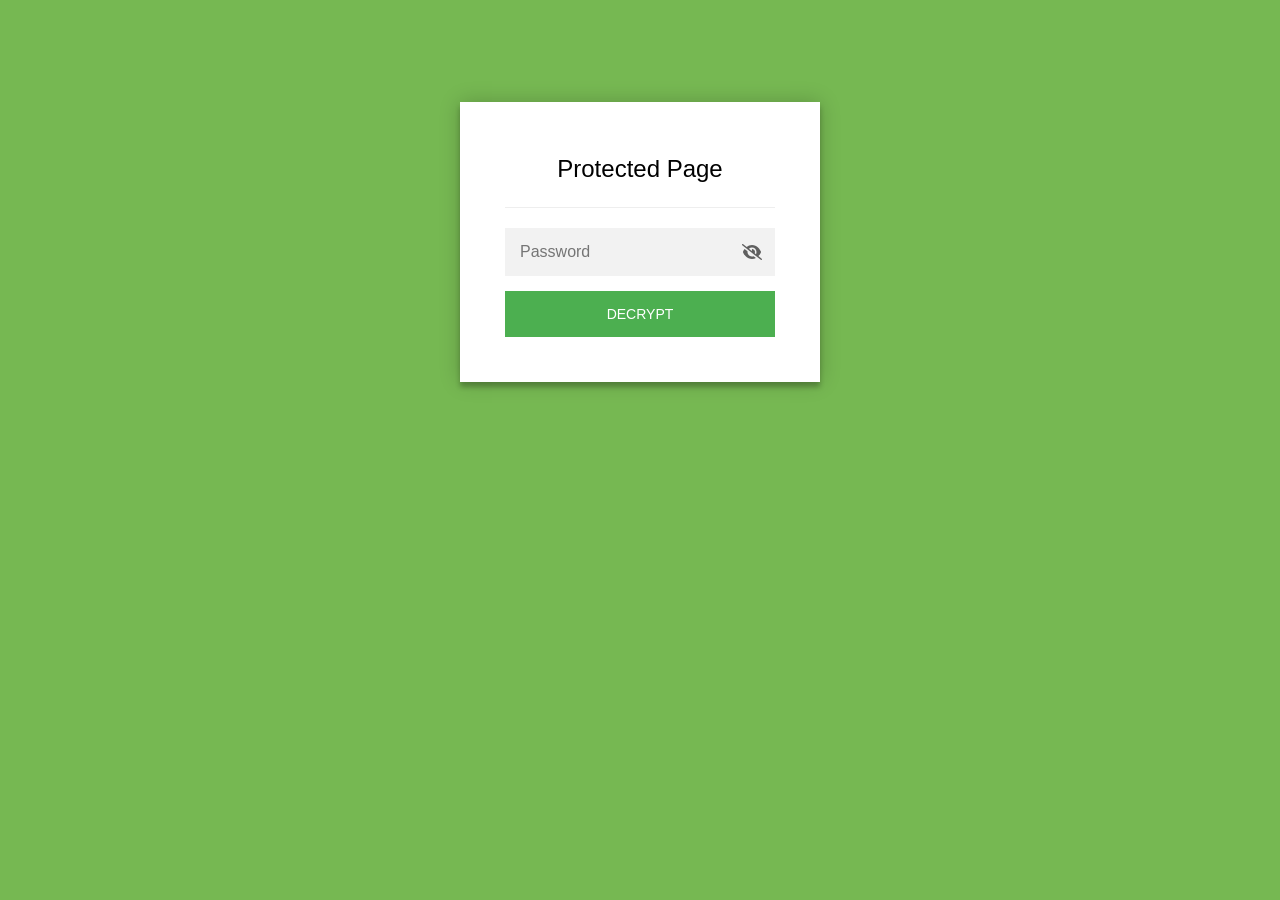
==== about.html @ e221e0d0 "initial upload" ====
<!DOCTYPE html>
<html class="staticrypt-html">
    <head>
        <meta charset="utf-8" />
        <title>Protected Page</title>
        <meta name="viewport" content="width=device-width, initial-scale=1" />

        <!-- do not cache this page -->
        <meta http-equiv="cache-control" content="max-age=0" />
        <meta http-equiv="cache-control" content="no-cache" />
        <meta http-equiv="expires" content="0" />
        <meta http-equiv="expires" content="Tue, 01 Jan 1980 1:00:00 GMT" />
        <meta http-equiv="pragma" content="no-cache" />

        <style>
            .staticrypt-hr {
                margin-top: 20px;
                margin-bottom: 20px;
                border: 0;
                border-top: 1px solid #eee;
            }

            .staticrypt-page {
                width: 360px;
                padding: 8% 0 0;
                margin: auto;
                box-sizing: border-box;
            }

            .staticrypt-form {
                position: relative;
                z-index: 1;
                background: #ffffff;
                max-width: 360px;
                margin: 0 auto 100px;
                padding: 45px;
                text-align: center;
                box-shadow: 0 0 20px 0 rgba(0, 0, 0, 0.2), 0 5px 5px 0 rgba(0, 0, 0, 0.24);
            }

            .staticrypt-form input[type="password"],
            input[type="text"] {
                background: inherit;
                border: 0;
                box-sizing: border-box; /* This ensures padding is included in the total width */
                font-size: 14px;
                outline: 0;
                padding: 15px 30px 15px 15px; /* Adjust the padding to ensure there is space for the icon */
                width: 100%;
            }

            .staticrypt-password-container {
                position: relative;
                outline: 0;
                background: #f2f2f2;
                width: 100%;
                border: 0;
                margin: 0 0 15px;
                box-sizing: border-box;
            }

            .staticrypt-toggle-password-visibility {
                cursor: pointer;
                height: 20px;
                opacity: 60%;
                padding: 13px;
                position: absolute;
                right: 0;
                top: 50%;
                transform: translateY(-50%);
                width: 20px;
            }

            .staticrypt-form .staticrypt-decrypt-button {
                text-transform: uppercase;
                outline: 0;
                background: #4CAF50;
                width: 100%;
                border: 0;
                padding: 15px;
                color: #ffffff;
                font-size: 14px;
                cursor: pointer;
            }

            .staticrypt-form .staticrypt-decrypt-button:hover,
            .staticrypt-form .staticrypt-decrypt-button:active,
            .staticrypt-form .staticrypt-decrypt-button:focus {
                background: #4CAF50;
                filter: brightness(92%);
            }

            .staticrypt-html {
                height: 100%;
            }

            .staticrypt-body {
                height: 100%;
                margin: 0;
            }

            .staticrypt-content {
                height: 100%;
                margin-bottom: 1em;
                background: #76B852;
                font-family: "Arial", sans-serif;
                -webkit-font-smoothing: antialiased;
                -moz-osx-font-smoothing: grayscale;
            }

            .staticrypt-instructions {
                margin-top: -1em;
                margin-bottom: 1em;
            }

            .staticrypt-title {
                font-size: 1.5em;
            }

            label.staticrypt-remember {
                display: flex;
                align-items: center;
                margin-bottom: 1em;
            }

            .staticrypt-remember input[type="checkbox"] {
                transform: scale(1.5);
                margin-right: 1em;
            }

            .hidden {
                display: none !important;
            }

            .staticrypt-spinner-container {
                height: 100%;
                display: flex;
                align-items: center;
                justify-content: center;
            }

            .staticrypt-spinner {
                display: inline-block;
                width: 2rem;
                height: 2rem;
                vertical-align: text-bottom;
                border: 0.25em solid gray;
                border-right-color: transparent;
                border-radius: 50%;
                -webkit-animation: spinner-border 0.75s linear infinite;
                animation: spinner-border 0.75s linear infinite;
                animation-duration: 0.75s;
                animation-timing-function: linear;
                animation-delay: 0s;
                animation-iteration-count: infinite;
                animation-direction: normal;
                animation-fill-mode: none;
                animation-play-state: running;
                animation-name: spinner-border;
            }

            @keyframes spinner-border {
                100% {
                    transform: rotate(360deg);
                }
            }

            @media screen and (-webkit-min-device-pixel-ratio: 0) {
                .staticrypt-form input[type="password"],
                input[type="text"] {
                    font-size: 16px;
                }
            }
        </style>
    </head>

    <body class="staticrypt-body">
        <div id="staticrypt_loading" class="staticrypt-spinner-container">
            <div class="staticrypt-spinner"></div>
        </div>

        <div id="staticrypt_content" class="staticrypt-content hidden">
            <div class="staticrypt-page">
                <div class="staticrypt-form">
                    <div class="staticrypt-instructions">
                        <p class="staticrypt-title">Protected Page</p>
                        <p></p>
                    </div>

                    <hr class="staticrypt-hr" />

                    <form id="staticrypt-form" action="#" method="post">
                        <div class="staticrypt-password-container">
                            <input
                                id="staticrypt-password"
                                type="password"
                                name="password"
                                placeholder="Password"
                                autofocus
                            />

                            <img
                                class="staticrypt-toggle-password-visibility"
                                alt="Show password"
                                title="Show password"
                                src="[data-uri]"
                            />
                        </div>

                        <label id="staticrypt-remember-label" class="staticrypt-remember hidden">
                            <input id="staticrypt-remember" type="checkbox" name="remember" />
                            Remember me
                        </label>

                        <input type="submit" class="staticrypt-decrypt-button" value="DECRYPT" />
                    </form>
                </div>
            </div>
        </div>

        <script>
            // these variables will be filled when generating the file - the template format is 'variable_name'
            const staticryptInitiator = ((function(){
  const exports = {};
  const cryptoEngine = ((function(){
  const exports = {};
  const { subtle } = crypto;

const IV_BITS = 16 * 8;
const HEX_BITS = 4;
const ENCRYPTION_ALGO = "AES-CBC";

/**
 * Translates between utf8 encoded hexadecimal strings
 * and Uint8Array bytes.
 */
const HexEncoder = {
    /**
     * hex string -> bytes
     * @param {string} hexString
     * @returns {Uint8Array}
     */
    parse: function (hexString) {
        if (hexString.length % 2 !== 0) throw "Invalid hexString";
        const arrayBuffer = new Uint8Array(hexString.length / 2);

        for (let i = 0; i < hexString.length; i += 2) {
            const byteValue = parseInt(hexString.substring(i, i + 2), 16);
            if (isNaN(byteValue)) {
                throw "Invalid hexString";
            }
            arrayBuffer[i / 2] = byteValue;
        }
        return arrayBuffer;
    },

    /**
     * bytes -> hex string
     * @param {Uint8Array} bytes
     * @returns {string}
     */
    stringify: function (bytes) {
        const hexBytes = [];

        for (let i = 0; i < bytes.length; ++i) {
            let byteString = bytes[i].toString(16);
            if (byteString.length < 2) {
                byteString = "0" + byteString;
            }
            hexBytes.push(byteString);
        }
        return hexBytes.join("");
    },
};

/**
 * Translates between utf8 strings and Uint8Array bytes.
 */
const UTF8Encoder = {
    parse: function (str) {
        return new TextEncoder().encode(str);
    },

    stringify: function (bytes) {
        return new TextDecoder().decode(bytes);
    },
};

/**
 * Salt and encrypt a msg with a password.
 */
async function encrypt(msg, hashedPassword) {
    // Must be 16 bytes, unpredictable, and preferably cryptographically random. However, it need not be secret.
    // https://developer.mozilla.org/en-US/docs/Web/API/SubtleCrypto/encrypt#parameters
    const iv = crypto.getRandomValues(new Uint8Array(IV_BITS / 8));

    const key = await subtle.importKey("raw", HexEncoder.parse(hashedPassword), ENCRYPTION_ALGO, false, ["encrypt"]);

    const encrypted = await subtle.encrypt(
        {
            name: ENCRYPTION_ALGO,
            iv: iv,
        },
        key,
        UTF8Encoder.parse(msg)
    );

    // iv will be 32 hex characters, we prepend it to the ciphertext for use in decryption
    return HexEncoder.stringify(iv) + HexEncoder.stringify(new Uint8Array(encrypted));
}
exports.encrypt = encrypt;

/**
 * Decrypt a salted msg using a password.
 *
 * @param {string} encryptedMsg
 * @param {string} hashedPassword
 * @returns {Promise<string>}
 */
async function decrypt(encryptedMsg, hashedPassword) {
    const ivLength = IV_BITS / HEX_BITS;
    const iv = HexEncoder.parse(encryptedMsg.substring(0, ivLength));
    const encrypted = encryptedMsg.substring(ivLength);

    const key = await subtle.importKey("raw", HexEncoder.parse(hashedPassword), ENCRYPTION_ALGO, false, ["decrypt"]);

    const outBuffer = await subtle.decrypt(
        {
            name: ENCRYPTION_ALGO,
            iv: iv,
        },
        key,
        HexEncoder.parse(encrypted)
    );

    return UTF8Encoder.stringify(new Uint8Array(outBuffer));
}
exports.decrypt = decrypt;

/**
 * Salt and hash the password so it can be stored in localStorage without opening a password reuse vulnerability.
 *
 * @param {string} password
 * @param {string} salt
 * @returns {Promise<string>}
 */
async function hashPassword(password, salt) {
    // we hash the password in multiple steps, each adding more iterations. This is because we used to allow less
    // iterations, so for backward compatibility reasons, we need to support going from that to more iterations.
    let hashedPassword = await hashLegacyRound(password, salt);

    hashedPassword = await hashSecondRound(hashedPassword, salt);

    return hashThirdRound(hashedPassword, salt);
}
exports.hashPassword = hashPassword;

/**
 * This hashes the password with 1k iterations. This is a low number, we need this function to support backwards
 * compatibility.
 *
 * @param {string} password
 * @param {string} salt
 * @returns {Promise<string>}
 */
function hashLegacyRound(password, salt) {
    return pbkdf2(password, salt, 1000, "SHA-1");
}
exports.hashLegacyRound = hashLegacyRound;

/**
 * Add a second round of iterations. This is because we used to use 1k, so for backwards compatibility with
 * remember-me/autodecrypt links, we need to support going from that to more iterations.
 *
 * @param hashedPassword
 * @param salt
 * @returns {Promise<string>}
 */
function hashSecondRound(hashedPassword, salt) {
    return pbkdf2(hashedPassword, salt, 14000, "SHA-256");
}
exports.hashSecondRound = hashSecondRound;

/**
 * Add a third round of iterations to bring total number to 600k. This is because we used to use 1k, then 15k, so for
 * backwards compatibility with remember-me/autodecrypt links, we need to support going from that to more iterations.
 *
 * @param hashedPassword
 * @param salt
 * @returns {Promise<string>}
 */
function hashThirdRound(hashedPassword, salt) {
    return pbkdf2(hashedPassword, salt, 585000, "SHA-256");
}
exports.hashThirdRound = hashThirdRound;

/**
 * Salt and hash the password so it can be stored in localStorage without opening a password reuse vulnerability.
 *
 * @param {string} password
 * @param {string} salt
 * @param {int} iterations
 * @param {string} hashAlgorithm
 * @returns {Promise<string>}
 */
async function pbkdf2(password, salt, iterations, hashAlgorithm) {
    const key = await subtle.importKey("raw", UTF8Encoder.parse(password), "PBKDF2", false, ["deriveBits"]);

    const keyBytes = await subtle.deriveBits(
        {
            name: "PBKDF2",
            hash: hashAlgorithm,
            iterations,
            salt: UTF8Encoder.parse(salt),
        },
        key,
        256
    );

    return HexEncoder.stringify(new Uint8Array(keyBytes));
}

function generateRandomSalt() {
    const bytes = crypto.getRandomValues(new Uint8Array(128 / 8));

    return HexEncoder.stringify(new Uint8Array(bytes));
}
exports.generateRandomSalt = generateRandomSalt;

async function signMessage(hashedPassword, message) {
    const key = await subtle.importKey(
        "raw",
        HexEncoder.parse(hashedPassword),
        {
            name: "HMAC",
            hash: "SHA-256",
        },
        false,
        ["sign"]
    );
    const signature = await subtle.sign("HMAC", key, UTF8Encoder.parse(message));

    return HexEncoder.stringify(new Uint8Array(signature));
}
exports.signMessage = signMessage;

function getRandomAlphanum() {
    const possibleCharacters = "abcdefghijklmnopqrstuvwxyzABCDEFGHIJKLMNOPQRSTUVWXYZ0123456789";

    let byteArray;
    let parsedInt;

    // Keep generating new random bytes until we get a value that falls
    // within a range that can be evenly divided by possibleCharacters.length
    do {
        byteArray = crypto.getRandomValues(new Uint8Array(1));
        // extract the lowest byte to get an int from 0 to 255 (probably unnecessary, since we're only generating 1 byte)
        parsedInt = byteArray[0] & 0xff;
    } while (parsedInt >= 256 - (256 % possibleCharacters.length));

    // Take the modulo of the parsed integer to get a random number between 0 and totalLength - 1
    const randomIndex = parsedInt % possibleCharacters.length;

    return possibleCharacters[randomIndex];
}

/**
 * Generate a random string of a given length.
 *
 * @param {int} length
 * @returns {string}
 */
function generateRandomString(length) {
    let randomString = "";

    for (let i = 0; i < length; i++) {
        randomString += getRandomAlphanum();
    }

    return randomString;
}
exports.generateRandomString = generateRandomString;

  return exports;
})());
const codec = ((function(){
  const exports = {};
  /**
 * Initialize the codec with the provided cryptoEngine - this return functions to encode and decode messages.
 *
 * @param cryptoEngine - the engine to use for encryption / decryption
 */
function init(cryptoEngine) {
    const exports = {};

    /**
     * Top-level function for encoding a message.
     * Includes password hashing, encryption, and signing.
     *
     * @param {string} msg
     * @param {string} password
     * @param {string} salt
     *
     * @returns {string} The encoded text
     */
    async function encode(msg, password, salt) {
        const hashedPassword = await cryptoEngine.hashPassword(password, salt);

        const encrypted = await cryptoEngine.encrypt(msg, hashedPassword);

        // we use the hashed password in the HMAC because this is effectively what will be used a password (so we can store
        // it in localStorage safely, we don't use the clear text password)
        const hmac = await cryptoEngine.signMessage(hashedPassword, encrypted);

        return hmac + encrypted;
    }
    exports.encode = encode;

    /**
     * Encode using a password that has already been hashed. This is useful to encode multiple messages in a row, that way
     * we don't need to hash the password multiple times.
     *
     * @param {string} msg
     * @param {string} hashedPassword
     *
     * @returns {string} The encoded text
     */
    async function encodeWithHashedPassword(msg, hashedPassword) {
        const encrypted = await cryptoEngine.encrypt(msg, hashedPassword);

        // we use the hashed password in the HMAC because this is effectively what will be used a password (so we can store
        // it in localStorage safely, we don't use the clear text password)
        const hmac = await cryptoEngine.signMessage(hashedPassword, encrypted);

        return hmac + encrypted;
    }
    exports.encodeWithHashedPassword = encodeWithHashedPassword;

    /**
     * Top-level function for decoding a message.
     * Includes signature check and decryption.
     *
     * @param {string} signedMsg
     * @param {string} hashedPassword
     * @param {string} salt
     * @param {int} backwardCompatibleAttempt
     * @param {string} originalPassword
     *
     * @returns {Object} {success: true, decoded: string} | {success: false, message: string}
     */
    async function decode(signedMsg, hashedPassword, salt, backwardCompatibleAttempt = 0, originalPassword = "") {
        const encryptedHMAC = signedMsg.substring(0, 64);
        const encryptedMsg = signedMsg.substring(64);
        const decryptedHMAC = await cryptoEngine.signMessage(hashedPassword, encryptedMsg);

        if (decryptedHMAC !== encryptedHMAC) {
            // we have been raising the number of iterations in the hashing algorithm multiple times, so to support the old
            // remember-me/autodecrypt links we need to try bringing the old hashes up to speed.
            originalPassword = originalPassword || hashedPassword;
            if (backwardCompatibleAttempt === 0) {
                const updatedHashedPassword = await cryptoEngine.hashThirdRound(originalPassword, salt);

                return decode(signedMsg, updatedHashedPassword, salt, backwardCompatibleAttempt + 1, originalPassword);
            }
            if (backwardCompatibleAttempt === 1) {
                let updatedHashedPassword = await cryptoEngine.hashSecondRound(originalPassword, salt);
                updatedHashedPassword = await cryptoEngine.hashThirdRound(updatedHashedPassword, salt);

                return decode(signedMsg, updatedHashedPassword, salt, backwardCompatibleAttempt + 1, originalPassword);
            }

            return { success: false, message: "Signature mismatch" };
        }

        return {
            success: true,
            decoded: await cryptoEngine.decrypt(encryptedMsg, hashedPassword),
        };
    }
    exports.decode = decode;

    return exports;
}
exports.init = init;

  return exports;
})());
const decode = codec.init(cryptoEngine).decode;

/**
 * Initialize the staticrypt module, that exposes functions callbable by the password_template.
 *
 * @param {{
 *  staticryptEncryptedMsgUniqueVariableName: string,
 *  isRememberEnabled: boolean,
 *  rememberDurationInDays: number,
 *  staticryptSaltUniqueVariableName: string,
 * }} staticryptConfig - object of data that is stored on the password_template at encryption time.
 *
 * @param {{
 *  rememberExpirationKey: string,
 *  rememberPassphraseKey: string,
 *  replaceHtmlCallback: function,
 *  clearLocalStorageCallback: function,
 * }} templateConfig - object of data that can be configured by a custom password_template.
 */
function init(staticryptConfig, templateConfig) {
    const exports = {};

    /**
     * Decrypt our encrypted page, replace the whole HTML.
     *
     * @param {string} hashedPassword
     * @returns {Promise<boolean>}
     */
    async function decryptAndReplaceHtml(hashedPassword) {
        const { staticryptEncryptedMsgUniqueVariableName, staticryptSaltUniqueVariableName } = staticryptConfig;
        const { replaceHtmlCallback } = templateConfig;

        const result = await decode(
            staticryptEncryptedMsgUniqueVariableName,
            hashedPassword,
            staticryptSaltUniqueVariableName
        );
        if (!result.success) {
            return false;
        }
        const plainHTML = result.decoded;

        // if the user configured a callback call it, otherwise just replace the whole HTML
        if (typeof replaceHtmlCallback === "function") {
            replaceHtmlCallback(plainHTML);
        } else {
            document.write(plainHTML);
            document.close();
        }

        return true;
    }

    /**
     * Attempt to decrypt the page and replace the whole HTML.
     *
     * @param {string} password
     * @param {boolean} isRememberChecked
     *
     * @returns {Promise<{isSuccessful: boolean, hashedPassword?: string}>} - we return an object, so that if we want to
     *   expose more information in the future we can do it without breaking the password_template
     */
    async function handleDecryptionOfPage(password, isRememberChecked) {
        const { staticryptSaltUniqueVariableName } = staticryptConfig;

        // decrypt and replace the whole page
        const hashedPassword = await cryptoEngine.hashPassword(password, staticryptSaltUniqueVariableName);
        return handleDecryptionOfPageFromHash(hashedPassword, isRememberChecked);
    }
    exports.handleDecryptionOfPage = handleDecryptionOfPage;

    async function handleDecryptionOfPageFromHash(hashedPassword, isRememberChecked) {
        const { isRememberEnabled, rememberDurationInDays } = staticryptConfig;
        const { rememberExpirationKey, rememberPassphraseKey } = templateConfig;

        const isDecryptionSuccessful = await decryptAndReplaceHtml(hashedPassword);

        if (!isDecryptionSuccessful) {
            return {
                isSuccessful: false,
                hashedPassword,
            };
        }

        // remember the hashedPassword and set its expiration if necessary
        if (isRememberEnabled && isRememberChecked) {
            window.localStorage.setItem(rememberPassphraseKey, hashedPassword);

            // set the expiration if the duration isn't 0 (meaning no expiration)
            if (rememberDurationInDays > 0) {
                window.localStorage.setItem(
                    rememberExpirationKey,
                    (new Date().getTime() + rememberDurationInDays * 24 * 60 * 60 * 1000).toString()
                );
            }
        }

        return {
            isSuccessful: true,
            hashedPassword,
        };
    }
    exports.handleDecryptionOfPageFromHash = handleDecryptionOfPageFromHash;

    /**
     * Clear localstorage from staticrypt related values
     */
    function clearLocalStorage() {
        const { clearLocalStorageCallback, rememberExpirationKey, rememberPassphraseKey } = templateConfig;

        if (typeof clearLocalStorageCallback === "function") {
            clearLocalStorageCallback();
        } else {
            localStorage.removeItem(rememberPassphraseKey);
            localStorage.removeItem(rememberExpirationKey);
        }
    }

    async function handleDecryptOnLoad() {
        let isSuccessful = await decryptOnLoadFromUrl();

        if (!isSuccessful) {
            isSuccessful = await decryptOnLoadFromRememberMe();
        }

        return { isSuccessful };
    }
    exports.handleDecryptOnLoad = handleDecryptOnLoad;

    /**
     * Clear storage if we are logging out
     *
     * @returns {boolean} - whether we logged out
     */
    function logoutIfNeeded() {
        const logoutKey = "staticrypt_logout";

        // handle logout through query param
        const queryParams = new URLSearchParams(window.location.search);
        if (queryParams.has(logoutKey)) {
            clearLocalStorage();
            return true;
        }

        // handle logout through URL fragment
        const hash = window.location.hash.substring(1);
        if (hash.includes(logoutKey)) {
            clearLocalStorage();
            return true;
        }

        return false;
    }

    /**
     * To be called on load: check if we want to try to decrypt and replace the HTML with the decrypted content, and
     * try to do it if needed.
     *
     * @returns {Promise<boolean>} true if we derypted and replaced the whole page, false otherwise
     */
    async function decryptOnLoadFromRememberMe() {
        const { rememberDurationInDays } = staticryptConfig;
        const { rememberExpirationKey, rememberPassphraseKey } = templateConfig;

        // if we are login out, terminate
        if (logoutIfNeeded()) {
            return false;
        }

        // if there is expiration configured, check if we're not beyond the expiration
        if (rememberDurationInDays && rememberDurationInDays > 0) {
            const expiration = localStorage.getItem(rememberExpirationKey),
                isExpired = expiration && new Date().getTime() > parseInt(expiration);

            if (isExpired) {
                clearLocalStorage();
                return false;
            }
        }

        const hashedPassword = localStorage.getItem(rememberPassphraseKey);

        if (hashedPassword) {
            // try to decrypt
            const isDecryptionSuccessful = await decryptAndReplaceHtml(hashedPassword);

            // if the decryption is unsuccessful the password might be wrong - silently clear the saved data and let
            // the user fill the password form again
            if (!isDecryptionSuccessful) {
                clearLocalStorage();
                return false;
            }

            return true;
        }

        return false;
    }

    async function decryptOnLoadFromUrl() {
        const passwordKey = "staticrypt_pwd";
        const rememberMeKey = "remember_me";

        // try to get the password from the query param (for backward compatibility - we now want to avoid this method,
        // since it sends the hashed password to the server which isn't needed)
        const queryParams = new URLSearchParams(window.location.search);
        const hashedPasswordQuery = queryParams.get(passwordKey);
        const rememberMeQuery = queryParams.get(rememberMeKey);

        const urlFragment = window.location.hash.substring(1);
        // get the password from the url fragment
        const hashedPasswordRegexMatch = urlFragment.match(new RegExp(passwordKey + "=([^&]*)"));
        const hashedPasswordFragment = hashedPasswordRegexMatch ? hashedPasswordRegexMatch[1] : null;
        const rememberMeFragment = urlFragment.includes(rememberMeKey);

        const hashedPassword = hashedPasswordFragment || hashedPasswordQuery;
        const rememberMe = rememberMeFragment || rememberMeQuery;

        if (hashedPassword) {
            return handleDecryptionOfPageFromHash(hashedPassword, rememberMe);
        }

        return false;
    }

    return exports;
}
exports.init = init;

  return exports;
})());
            const templateError = "Bad password!",
                templateToggleAltShow = "Show password",
                templateToggleAltHide = "Hide password",
                isRememberEnabled = false,
                staticryptConfig = {"staticryptEncryptedMsgUniqueVariableName":"[base64]","isRememberEnabled":false,"rememberDurationInDays":0,"staticryptSaltUniqueVariableName":"4df934072dc87daf1f44e974d420fac4"};

            // you can edit these values to customize some of the behavior of StatiCrypt
            const templateConfig = {
                rememberExpirationKey: "staticrypt_expiration",
                rememberPassphraseKey: "staticrypt_passphrase",
                replaceHtmlCallback: null,
                clearLocalStorageCallback: null,
            };

            // init the staticrypt engine
            const staticrypt = staticryptInitiator.init(staticryptConfig, templateConfig);

            // try to automatically decrypt on load if there is a saved password
            window.onload = async function () {
                const { isSuccessful } = await staticrypt.handleDecryptOnLoad();

                // if we didn't decrypt anything on load, show the password prompt. Otherwise the content has already been
                // replaced, no need to do anything
                if (!isSuccessful) {
                    // hide loading screen
                    document.getElementById("staticrypt_loading").classList.add("hidden");
                    document.getElementById("staticrypt_content").classList.remove("hidden");
                    document.getElementById("staticrypt-password").focus();

                    // show the remember me checkbox
                    if (isRememberEnabled) {
                        document.getElementById("staticrypt-remember-label").classList.remove("hidden");
                    }
                }
            };

            // toggle password visibility
            const toggleIcon = document.querySelector(".staticrypt-toggle-password-visibility");
            // these two icons are coming from FontAwesome
            const imgSrcEyeClosed =
                "[data-uri]";
            const imgSrcEyeOpened =
                "[data-uri]";
            toggleIcon.addEventListener("click", function () {
                const passwordInput = document.getElementById("staticrypt-password");
                if (passwordInput.type === "password") {
                    passwordInput.type = "text";
                    toggleIcon.src = imgSrcEyeOpened;
                    toggleIcon.alt = templateToggleAltHide;
                    toggleIcon.title = templateToggleAltHide;
                } else {
                    passwordInput.type = "password";
                    toggleIcon.src = imgSrcEyeClosed;
                    toggleIcon.alt = templateToggleAltShow;
                    toggleIcon.title = templateToggleAltShow;
                }
            });

            // handle password form submission
            document.getElementById("staticrypt-form").addEventListener("submit", async function (e) {
                e.preventDefault();

                const password = document.getElementById("staticrypt-password").value,
                    isRememberChecked = document.getElementById("staticrypt-remember").checked;

                const { isSuccessful } = await staticrypt.handleDecryptionOfPage(password, isRememberChecked);

                if (!isSuccessful) {
                    alert(templateError);
                }
            });
        </script>
    </body>
</html>
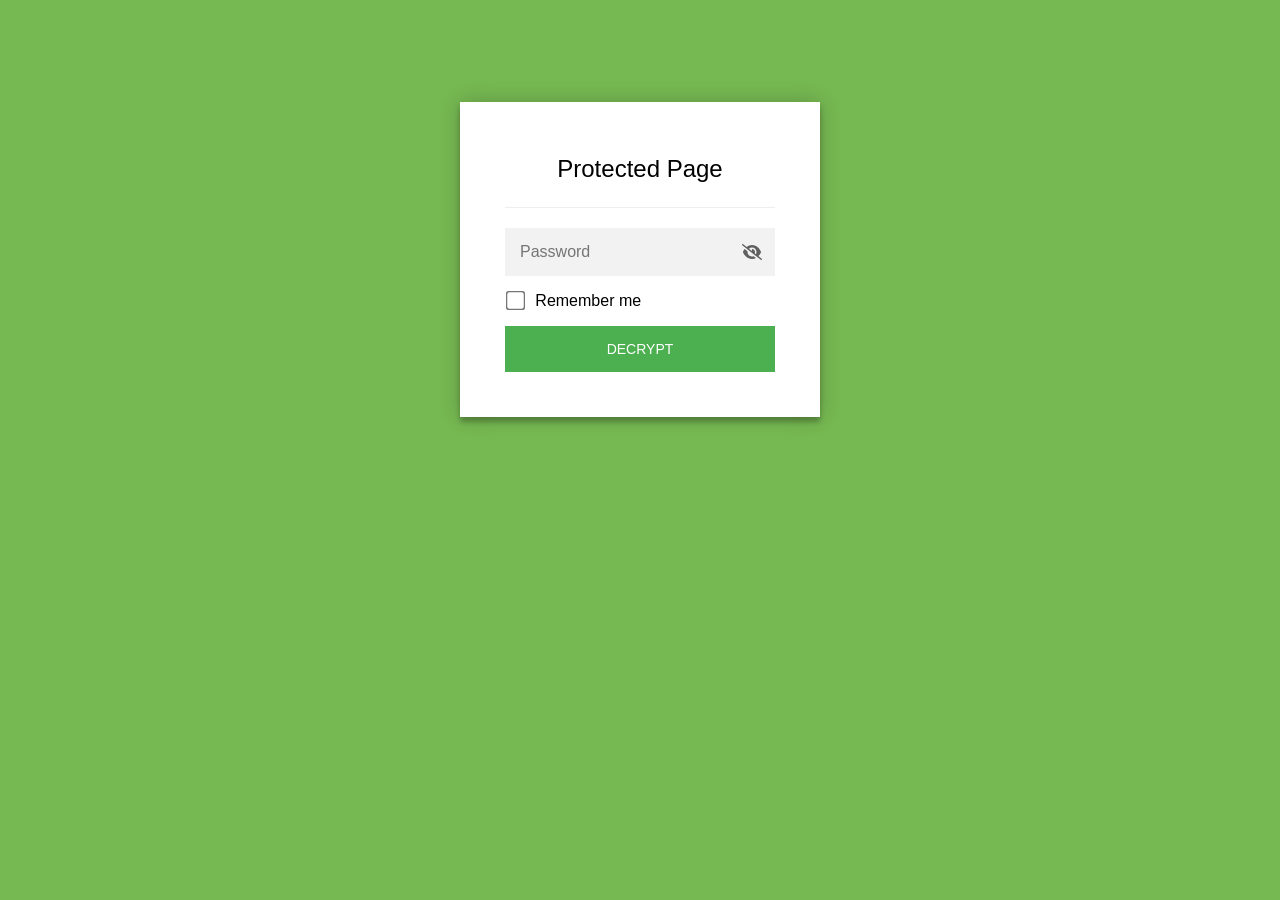
==== commit f88ae500: "password protection 1 year" ====
--- a/about.html
+++ b/about.html
@@ -819,8 +819,8 @@
             const templateError = "Bad password!",
                 templateToggleAltShow = "Show password",
                 templateToggleAltHide = "Hide password",
-                isRememberEnabled = false,
-                staticryptConfig = {"staticryptEncryptedMsgUniqueVariableName":"[base64]","isRememberEnabled":false,"rememberDurationInDays":0,"staticryptSaltUniqueVariableName":"4df934072dc87daf1f44e974d420fac4"};
+                isRememberEnabled = true,
+                staticryptConfig = {"staticryptEncryptedMsgUniqueVariableName":"[base64]","isRememberEnabled":true,"rememberDurationInDays":365,"staticryptSaltUniqueVariableName":"4df934072dc87daf1f44e974d420fac4"};
 
             // you can edit these values to customize some of the behavior of StatiCrypt
             const templateConfig = {
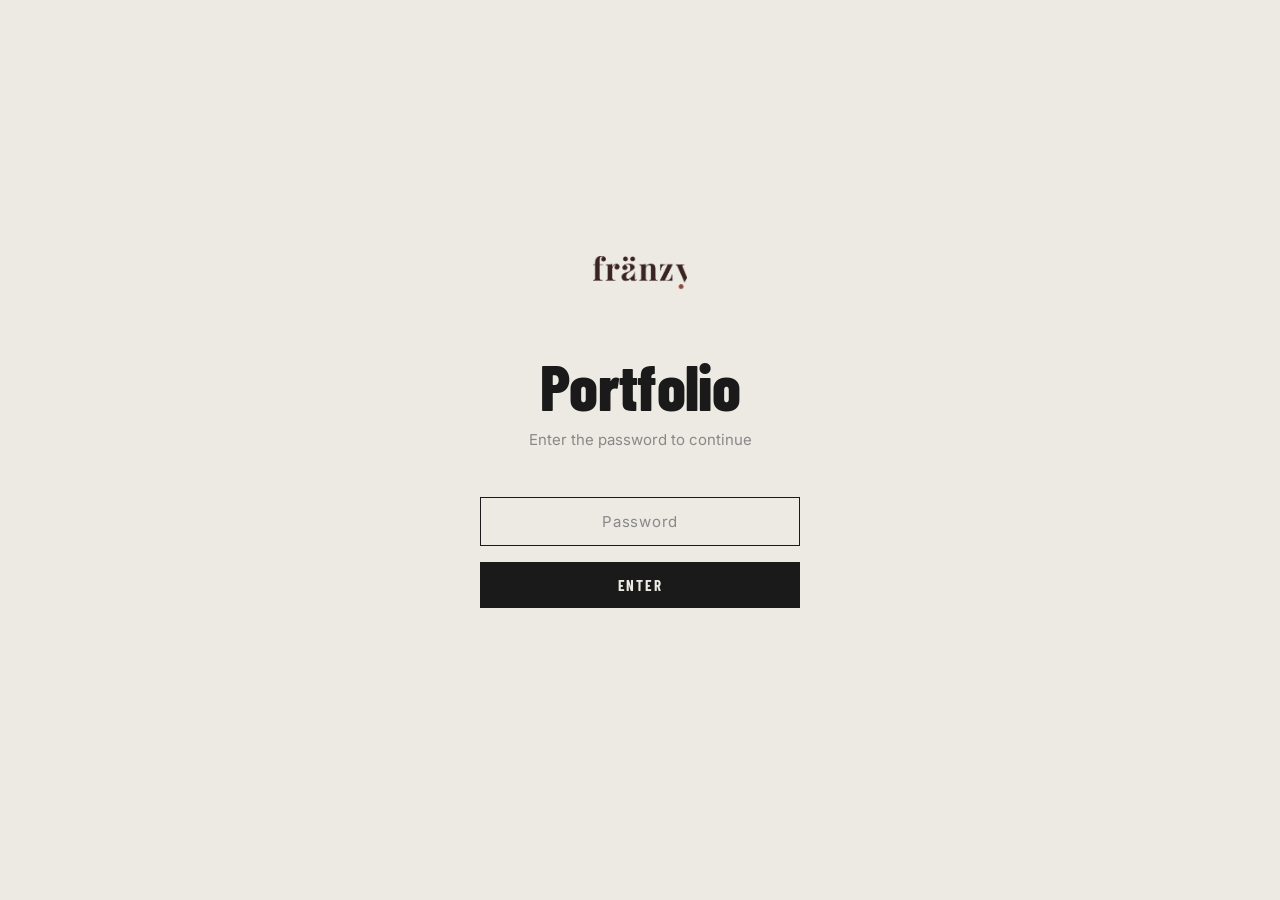
==== commit 28502290: "password protection fix 3" ====
--- a/about.html
+++ b/about.html
@@ -1,892 +1,106 @@
 <!DOCTYPE html>
-<html class="staticrypt-html">
-    <head>
-        <meta charset="utf-8" />
-        <title>Protected Page</title>
-        <meta name="viewport" content="width=device-width, initial-scale=1" />
+<html lang="en">
+<head>
+  <script>if(localStorage.getItem('pflio_auth')!=='granted'){window.location.replace('lock.html');}</script>
+  <meta charset="UTF-8">
+  <meta name="viewport" content="width=device-width, initial-scale=1.0">
+  <title>About — Franziska Bechtold</title>
+  <link rel="preconnect" href="https://fonts.googleapis.com">
+  <link rel="preconnect" href="https://fonts.gstatic.com" crossorigin>
+  <link href="https://fonts.googleapis.com/css2?family=Barlow+Condensed:ital,wght@0,400;0,600;0,700;0,800;1,400&family=Inter:wght@400;500&display=swap" rel="stylesheet">
+  <link rel="stylesheet" href="style.css">
+</head>
+<body>
+<div class="wrap">
 
-        <!-- do not cache this page -->
-        <meta http-equiv="cache-control" content="max-age=0" />
-        <meta http-equiv="cache-control" content="no-cache" />
-        <meta http-equiv="expires" content="0" />
-        <meta http-equiv="expires" content="Tue, 01 Jan 1980 1:00:00 GMT" />
-        <meta http-equiv="pragma" content="no-cache" />
+  <nav>
+    <a class="nav-logo" href="index.html"><img src="logo.png" alt="Franziska Bechtold" class="nav-logo-img"></a>
+    <button class="nav-burger" aria-label="Toggle menu" onclick="this.classList.toggle('open');document.querySelector('.nav-links').classList.toggle('open')">
+      <span></span><span></span><span></span>
+    </button>
+    <ul class="nav-links">
+      <li><a href="index.html">Work</a></li>
+      <li><a href="about.html" class="active">About</a></li>
+      <li><a href="about.html#contact">Contact</a></li>
+    </ul>
+  </nav>
 
-        <style>
-            .staticrypt-hr {
-                margin-top: 20px;
-                margin-bottom: 20px;
-                border: 0;
-                border-top: 1px solid #eee;
-            }
+  <div class="about-hero">
+    <h1 class="about-hero-name">Franziska<br>Bechtold</h1>
+    <p class="about-tagline">Design Lead based in Munich. 9 years building digital products across apps, platforms, and design systems - from brief to shipped.</p>
+  </div>
 
-            .staticrypt-page {
-                width: 360px;
-                padding: 8% 0 0;
-                margin: auto;
-                box-sizing: border-box;
-            }
+  <div class="about-body">
+    <div class="about-copy">
+      <p>I am a Senior UX Designer with a strong background in UI/UX for customer-facing websites as well as mobile applications across iOS and Android. 
+Over the past years, I’ve led design efforts for multiple app projects - driving concepts from early strategy through to polished execution. </p>
+      <p>I work closely with interdisciplinary teams and thrive in environments where clear communication, client collaboration, and thoughtful design decisions shape meaningful digital experiences.</p>
+      <p>Over the last few years I've taken on design leadership roles - setting direction, mentoring designers, facilitating workshops, and making sure design decisions survive contact with engineering. I care about building systems that last, not just screens that look good in a handoff.</p>
+      <p>My strengths lie in turning complex requirements into intuitive interfaces, presenting design vision with clarity, and building strong relationships with stakeholders.</p>
+      <a class="cv-download" href="assets/cv-fbechtold-2026.pdf" download>
+        Download CV ↓
+      </a>
+    </div>
 
-            .staticrypt-form {
-                position: relative;
-                z-index: 1;
-                background: #ffffff;
-                max-width: 360px;
-                margin: 0 auto 100px;
-                padding: 45px;
-                text-align: center;
-                box-shadow: 0 0 20px 0 rgba(0, 0, 0, 0.2), 0 5px 5px 0 rgba(0, 0, 0, 0.24);
-            }
+    <div class="about-sidebar">
+      <div class="sidebar-group">
+        <div class="sidebar-group-label">Disciplines</div>
+        <ul class="sidebar-group-list">
+          <li>Product & UX Design</li>
+          <li>Design Systems</li>
+          <li>Visual & UI Design</li>
+          <li>Design Leadership</li>
+          <li>Workshop Facilitation</li>
+        </ul>
+      </div>
 
-            .staticrypt-form input[type="password"],
-            input[type="text"] {
-                background: inherit;
-                border: 0;
-                box-sizing: border-box; /* This ensures padding is included in the total width */
-                font-size: 14px;
-                outline: 0;
-                padding: 15px 30px 15px 15px; /* Adjust the padding to ensure there is space for the icon */
-                width: 100%;
-            }
+      <div class="sidebar-group">
+        <div class="sidebar-group-label">Tools</div>
+        <ul class="sidebar-group-list">
+          <li>Figma</li>
+          <li>Claude Code</li>
+          <li>Adobe Suite</li>
+        </ul>
+      </div>
 
-            .staticrypt-password-container {
-                position: relative;
-                outline: 0;
-                background: #f2f2f2;
-                width: 100%;
-                border: 0;
-                margin: 0 0 15px;
-                box-sizing: border-box;
-            }
+      <div class="sidebar-group">
+        <div class="sidebar-group-label">Education</div>
+        <ul class="sidebar-group-list">
+          <li>B.A. Design (UX/UI, Graphic, CGI) — Nuremberg Tech</li>
+          <li>B.A. Media Management — Macromedia Munich</li>
+        </ul>
+      </div>
 
-            .staticrypt-toggle-password-visibility {
-                cursor: pointer;
-                height: 20px;
-                opacity: 60%;
-                padding: 13px;
-                position: absolute;
-                right: 0;
-                top: 50%;
-                transform: translateY(-50%);
-                width: 20px;
-            }
+      <div class="sidebar-group">
+        <div class="sidebar-group-label">Languages</div>
+        <ul class="sidebar-group-list">
+          <li>German — Native</li>
+          <li>English — Fluent</li>
+        </ul>
+      </div>
+    </div>
+  </div>
 
-            .staticrypt-form .staticrypt-decrypt-button {
-                text-transform: uppercase;
-                outline: 0;
-                background: #4CAF50;
-                width: 100%;
-                border: 0;
-                padding: 15px;
-                color: #ffffff;
-                font-size: 14px;
-                cursor: pointer;
-            }
+  <div class="contact-section" id="contact">
+    <div class="contact-heading">Let's<br>Talk</div>
+    <div class="contact-items">
+      <a class="contact-item" href="mailto:bechtold.franziska@gmail.com">
+        <span class="contact-item-label">Email</span>
+        <span class="contact-item-value">bechtold.franziska@gmail.com</span>
+      </a>
+     
+      <a class="contact-item" href="tel:+4915141426387">
+        <span class="contact-item-label">Phone</span>
+        <span class="contact-item-value">+49 151 414 263 87</span>
+      </a>
+    </div>
+  </div>
 
-            .staticrypt-form .staticrypt-decrypt-button:hover,
-            .staticrypt-form .staticrypt-decrypt-button:active,
-            .staticrypt-form .staticrypt-decrypt-button:focus {
-                background: #4CAF50;
-                filter: brightness(92%);
-            }
+  <footer>
+    <img src="logo.png" alt="Franziska Bechtold" class="footer-logo">
+    <span class="footer-copy">© 2026</span>
+  </footer>
 
-            .staticrypt-html {
-                height: 100%;
-            }
-
-            .staticrypt-body {
-                height: 100%;
-                margin: 0;
-            }
-
-            .staticrypt-content {
-                height: 100%;
-                margin-bottom: 1em;
-                background: #76B852;
-                font-family: "Arial", sans-serif;
-                -webkit-font-smoothing: antialiased;
-                -moz-osx-font-smoothing: grayscale;
-            }
-
-            .staticrypt-instructions {
-                margin-top: -1em;
-                margin-bottom: 1em;
-            }
-
-            .staticrypt-title {
-                font-size: 1.5em;
-            }
-
-            label.staticrypt-remember {
-                display: flex;
-                align-items: center;
-                margin-bottom: 1em;
-            }
-
-            .staticrypt-remember input[type="checkbox"] {
-                transform: scale(1.5);
-                margin-right: 1em;
-            }
-
-            .hidden {
-                display: none !important;
-            }
-
-            .staticrypt-spinner-container {
-                height: 100%;
-                display: flex;
-                align-items: center;
-                justify-content: center;
-            }
-
-            .staticrypt-spinner {
-                display: inline-block;
-                width: 2rem;
-                height: 2rem;
-                vertical-align: text-bottom;
-                border: 0.25em solid gray;
-                border-right-color: transparent;
-                border-radius: 50%;
-                -webkit-animation: spinner-border 0.75s linear infinite;
-                animation: spinner-border 0.75s linear infinite;
-                animation-duration: 0.75s;
-                animation-timing-function: linear;
-                animation-delay: 0s;
-                animation-iteration-count: infinite;
-                animation-direction: normal;
-                animation-fill-mode: none;
-                animation-play-state: running;
-                animation-name: spinner-border;
-            }
-
-            @keyframes spinner-border {
-                100% {
-                    transform: rotate(360deg);
-                }
-            }
-
-            @media screen and (-webkit-min-device-pixel-ratio: 0) {
-                .staticrypt-form input[type="password"],
-                input[type="text"] {
-                    font-size: 16px;
-                }
-            }
-        </style>
-    </head>
-
-    <body class="staticrypt-body">
-        <div id="staticrypt_loading" class="staticrypt-spinner-container">
-            <div class="staticrypt-spinner"></div>
-        </div>
-
-        <div id="staticrypt_content" class="staticrypt-content hidden">
-            <div class="staticrypt-page">
-                <div class="staticrypt-form">
-                    <div class="staticrypt-instructions">
-                        <p class="staticrypt-title">Protected Page</p>
-                        <p></p>
-                    </div>
-
-                    <hr class="staticrypt-hr" />
-
-                    <form id="staticrypt-form" action="#" method="post">
-                        <div class="staticrypt-password-container">
-                            <input
-                                id="staticrypt-password"
-                                type="password"
-                                name="password"
-                                placeholder="Password"
-                                autofocus
-                            />
-
-                            <img
-                                class="staticrypt-toggle-password-visibility"
-                                alt="Show password"
-                                title="Show password"
-                                src="[data-uri]"
-                            />
-                        </div>
-
-                        <label id="staticrypt-remember-label" class="staticrypt-remember hidden">
-                            <input id="staticrypt-remember" type="checkbox" name="remember" />
-                            Remember me
-                        </label>
-
-                        <input type="submit" class="staticrypt-decrypt-button" value="DECRYPT" />
-                    </form>
-                </div>
-            </div>
-        </div>
-
-        <script>
-            // these variables will be filled when generating the file - the template format is 'variable_name'
-            const staticryptInitiator = ((function(){
-  const exports = {};
-  const cryptoEngine = ((function(){
-  const exports = {};
-  const { subtle } = crypto;
-
-const IV_BITS = 16 * 8;
-const HEX_BITS = 4;
-const ENCRYPTION_ALGO = "AES-CBC";
-
-/**
- * Translates between utf8 encoded hexadecimal strings
- * and Uint8Array bytes.
- */
-const HexEncoder = {
-    /**
-     * hex string -> bytes
-     * @param {string} hexString
-     * @returns {Uint8Array}
-     */
-    parse: function (hexString) {
-        if (hexString.length % 2 !== 0) throw "Invalid hexString";
-        const arrayBuffer = new Uint8Array(hexString.length / 2);
-
-        for (let i = 0; i < hexString.length; i += 2) {
-            const byteValue = parseInt(hexString.substring(i, i + 2), 16);
-            if (isNaN(byteValue)) {
-                throw "Invalid hexString";
-            }
-            arrayBuffer[i / 2] = byteValue;
-        }
-        return arrayBuffer;
-    },
-
-    /**
-     * bytes -> hex string
-     * @param {Uint8Array} bytes
-     * @returns {string}
-     */
-    stringify: function (bytes) {
-        const hexBytes = [];
-
-        for (let i = 0; i < bytes.length; ++i) {
-            let byteString = bytes[i].toString(16);
-            if (byteString.length < 2) {
-                byteString = "0" + byteString;
-            }
-            hexBytes.push(byteString);
-        }
-        return hexBytes.join("");
-    },
-};
-
-/**
- * Translates between utf8 strings and Uint8Array bytes.
- */
-const UTF8Encoder = {
-    parse: function (str) {
-        return new TextEncoder().encode(str);
-    },
-
-    stringify: function (bytes) {
-        return new TextDecoder().decode(bytes);
-    },
-};
-
-/**
- * Salt and encrypt a msg with a password.
- */
-async function encrypt(msg, hashedPassword) {
-    // Must be 16 bytes, unpredictable, and preferably cryptographically random. However, it need not be secret.
-    // https://developer.mozilla.org/en-US/docs/Web/API/SubtleCrypto/encrypt#parameters
-    const iv = crypto.getRandomValues(new Uint8Array(IV_BITS / 8));
-
-    const key = await subtle.importKey("raw", HexEncoder.parse(hashedPassword), ENCRYPTION_ALGO, false, ["encrypt"]);
-
-    const encrypted = await subtle.encrypt(
-        {
-            name: ENCRYPTION_ALGO,
-            iv: iv,
-        },
-        key,
-        UTF8Encoder.parse(msg)
-    );
-
-    // iv will be 32 hex characters, we prepend it to the ciphertext for use in decryption
-    return HexEncoder.stringify(iv) + HexEncoder.stringify(new Uint8Array(encrypted));
-}
-exports.encrypt = encrypt;
-
-/**
- * Decrypt a salted msg using a password.
- *
- * @param {string} encryptedMsg
- * @param {string} hashedPassword
- * @returns {Promise<string>}
- */
-async function decrypt(encryptedMsg, hashedPassword) {
-    const ivLength = IV_BITS / HEX_BITS;
-    const iv = HexEncoder.parse(encryptedMsg.substring(0, ivLength));
-    const encrypted = encryptedMsg.substring(ivLength);
-
-    const key = await subtle.importKey("raw", HexEncoder.parse(hashedPassword), ENCRYPTION_ALGO, false, ["decrypt"]);
-
-    const outBuffer = await subtle.decrypt(
-        {
-            name: ENCRYPTION_ALGO,
-            iv: iv,
-        },
-        key,
-        HexEncoder.parse(encrypted)
-    );
-
-    return UTF8Encoder.stringify(new Uint8Array(outBuffer));
-}
-exports.decrypt = decrypt;
-
-/**
- * Salt and hash the password so it can be stored in localStorage without opening a password reuse vulnerability.
- *
- * @param {string} password
- * @param {string} salt
- * @returns {Promise<string>}
- */
-async function hashPassword(password, salt) {
-    // we hash the password in multiple steps, each adding more iterations. This is because we used to allow less
-    // iterations, so for backward compatibility reasons, we need to support going from that to more iterations.
-    let hashedPassword = await hashLegacyRound(password, salt);
-
-    hashedPassword = await hashSecondRound(hashedPassword, salt);
-
-    return hashThirdRound(hashedPassword, salt);
-}
-exports.hashPassword = hashPassword;
-
-/**
- * This hashes the password with 1k iterations. This is a low number, we need this function to support backwards
- * compatibility.
- *
- * @param {string} password
- * @param {string} salt
- * @returns {Promise<string>}
- */
-function hashLegacyRound(password, salt) {
-    return pbkdf2(password, salt, 1000, "SHA-1");
-}
-exports.hashLegacyRound = hashLegacyRound;
-
-/**
- * Add a second round of iterations. This is because we used to use 1k, so for backwards compatibility with
- * remember-me/autodecrypt links, we need to support going from that to more iterations.
- *
- * @param hashedPassword
- * @param salt
- * @returns {Promise<string>}
- */
-function hashSecondRound(hashedPassword, salt) {
-    return pbkdf2(hashedPassword, salt, 14000, "SHA-256");
-}
-exports.hashSecondRound = hashSecondRound;
-
-/**
- * Add a third round of iterations to bring total number to 600k. This is because we used to use 1k, then 15k, so for
- * backwards compatibility with remember-me/autodecrypt links, we need to support going from that to more iterations.
- *
- * @param hashedPassword
- * @param salt
- * @returns {Promise<string>}
- */
-function hashThirdRound(hashedPassword, salt) {
-    return pbkdf2(hashedPassword, salt, 585000, "SHA-256");
-}
-exports.hashThirdRound = hashThirdRound;
-
-/**
- * Salt and hash the password so it can be stored in localStorage without opening a password reuse vulnerability.
- *
- * @param {string} password
- * @param {string} salt
- * @param {int} iterations
- * @param {string} hashAlgorithm
- * @returns {Promise<string>}
- */
-async function pbkdf2(password, salt, iterations, hashAlgorithm) {
-    const key = await subtle.importKey("raw", UTF8Encoder.parse(password), "PBKDF2", false, ["deriveBits"]);
-
-    const keyBytes = await subtle.deriveBits(
-        {
-            name: "PBKDF2",
-            hash: hashAlgorithm,
-            iterations,
-            salt: UTF8Encoder.parse(salt),
-        },
-        key,
-        256
-    );
-
-    return HexEncoder.stringify(new Uint8Array(keyBytes));
-}
-
-function generateRandomSalt() {
-    const bytes = crypto.getRandomValues(new Uint8Array(128 / 8));
-
-    return HexEncoder.stringify(new Uint8Array(bytes));
-}
-exports.generateRandomSalt = generateRandomSalt;
-
-async function signMessage(hashedPassword, message) {
-    const key = await subtle.importKey(
-        "raw",
-        HexEncoder.parse(hashedPassword),
-        {
-            name: "HMAC",
-            hash: "SHA-256",
-        },
-        false,
-        ["sign"]
-    );
-    const signature = await subtle.sign("HMAC", key, UTF8Encoder.parse(message));
-
-    return HexEncoder.stringify(new Uint8Array(signature));
-}
-exports.signMessage = signMessage;
-
-function getRandomAlphanum() {
-    const possibleCharacters = "abcdefghijklmnopqrstuvwxyzABCDEFGHIJKLMNOPQRSTUVWXYZ0123456789";
-
-    let byteArray;
-    let parsedInt;
-
-    // Keep generating new random bytes until we get a value that falls
-    // within a range that can be evenly divided by possibleCharacters.length
-    do {
-        byteArray = crypto.getRandomValues(new Uint8Array(1));
-        // extract the lowest byte to get an int from 0 to 255 (probably unnecessary, since we're only generating 1 byte)
-        parsedInt = byteArray[0] & 0xff;
-    } while (parsedInt >= 256 - (256 % possibleCharacters.length));
-
-    // Take the modulo of the parsed integer to get a random number between 0 and totalLength - 1
-    const randomIndex = parsedInt % possibleCharacters.length;
-
-    return possibleCharacters[randomIndex];
-}
-
-/**
- * Generate a random string of a given length.
- *
- * @param {int} length
- * @returns {string}
- */
-function generateRandomString(length) {
-    let randomString = "";
-
-    for (let i = 0; i < length; i++) {
-        randomString += getRandomAlphanum();
-    }
-
-    return randomString;
-}
-exports.generateRandomString = generateRandomString;
-
-  return exports;
-})());
-const codec = ((function(){
-  const exports = {};
-  /**
- * Initialize the codec with the provided cryptoEngine - this return functions to encode and decode messages.
- *
- * @param cryptoEngine - the engine to use for encryption / decryption
- */
-function init(cryptoEngine) {
-    const exports = {};
-
-    /**
-     * Top-level function for encoding a message.
-     * Includes password hashing, encryption, and signing.
-     *
-     * @param {string} msg
-     * @param {string} password
-     * @param {string} salt
-     *
-     * @returns {string} The encoded text
-     */
-    async function encode(msg, password, salt) {
-        const hashedPassword = await cryptoEngine.hashPassword(password, salt);
-
-        const encrypted = await cryptoEngine.encrypt(msg, hashedPassword);
-
-        // we use the hashed password in the HMAC because this is effectively what will be used a password (so we can store
-        // it in localStorage safely, we don't use the clear text password)
-        const hmac = await cryptoEngine.signMessage(hashedPassword, encrypted);
-
-        return hmac + encrypted;
-    }
-    exports.encode = encode;
-
-    /**
-     * Encode using a password that has already been hashed. This is useful to encode multiple messages in a row, that way
-     * we don't need to hash the password multiple times.
-     *
-     * @param {string} msg
-     * @param {string} hashedPassword
-     *
-     * @returns {string} The encoded text
-     */
-    async function encodeWithHashedPassword(msg, hashedPassword) {
-        const encrypted = await cryptoEngine.encrypt(msg, hashedPassword);
-
-        // we use the hashed password in the HMAC because this is effectively what will be used a password (so we can store
-        // it in localStorage safely, we don't use the clear text password)
-        const hmac = await cryptoEngine.signMessage(hashedPassword, encrypted);
-
-        return hmac + encrypted;
-    }
-    exports.encodeWithHashedPassword = encodeWithHashedPassword;
-
-    /**
-     * Top-level function for decoding a message.
-     * Includes signature check and decryption.
-     *
-     * @param {string} signedMsg
-     * @param {string} hashedPassword
-     * @param {string} salt
-     * @param {int} backwardCompatibleAttempt
-     * @param {string} originalPassword
-     *
-     * @returns {Object} {success: true, decoded: string} | {success: false, message: string}
-     */
-    async function decode(signedMsg, hashedPassword, salt, backwardCompatibleAttempt = 0, originalPassword = "") {
-        const encryptedHMAC = signedMsg.substring(0, 64);
-        const encryptedMsg = signedMsg.substring(64);
-        const decryptedHMAC = await cryptoEngine.signMessage(hashedPassword, encryptedMsg);
-
-        if (decryptedHMAC !== encryptedHMAC) {
-            // we have been raising the number of iterations in the hashing algorithm multiple times, so to support the old
-            // remember-me/autodecrypt links we need to try bringing the old hashes up to speed.
-            originalPassword = originalPassword || hashedPassword;
-            if (backwardCompatibleAttempt === 0) {
-                const updatedHashedPassword = await cryptoEngine.hashThirdRound(originalPassword, salt);
-
-                return decode(signedMsg, updatedHashedPassword, salt, backwardCompatibleAttempt + 1, originalPassword);
-            }
-            if (backwardCompatibleAttempt === 1) {
-                let updatedHashedPassword = await cryptoEngine.hashSecondRound(originalPassword, salt);
-                updatedHashedPassword = await cryptoEngine.hashThirdRound(updatedHashedPassword, salt);
-
-                return decode(signedMsg, updatedHashedPassword, salt, backwardCompatibleAttempt + 1, originalPassword);
-            }
-
-            return { success: false, message: "Signature mismatch" };
-        }
-
-        return {
-            success: true,
-            decoded: await cryptoEngine.decrypt(encryptedMsg, hashedPassword),
-        };
-    }
-    exports.decode = decode;
-
-    return exports;
-}
-exports.init = init;
-
-  return exports;
-})());
-const decode = codec.init(cryptoEngine).decode;
-
-/**
- * Initialize the staticrypt module, that exposes functions callbable by the password_template.
- *
- * @param {{
- *  staticryptEncryptedMsgUniqueVariableName: string,
- *  isRememberEnabled: boolean,
- *  rememberDurationInDays: number,
- *  staticryptSaltUniqueVariableName: string,
- * }} staticryptConfig - object of data that is stored on the password_template at encryption time.
- *
- * @param {{
- *  rememberExpirationKey: string,
- *  rememberPassphraseKey: string,
- *  replaceHtmlCallback: function,
- *  clearLocalStorageCallback: function,
- * }} templateConfig - object of data that can be configured by a custom password_template.
- */
-function init(staticryptConfig, templateConfig) {
-    const exports = {};
-
-    /**
-     * Decrypt our encrypted page, replace the whole HTML.
-     *
-     * @param {string} hashedPassword
-     * @returns {Promise<boolean>}
-     */
-    async function decryptAndReplaceHtml(hashedPassword) {
-        const { staticryptEncryptedMsgUniqueVariableName, staticryptSaltUniqueVariableName } = staticryptConfig;
-        const { replaceHtmlCallback } = templateConfig;
-
-        const result = await decode(
-            staticryptEncryptedMsgUniqueVariableName,
-            hashedPassword,
-            staticryptSaltUniqueVariableName
-        );
-        if (!result.success) {
-            return false;
-        }
-        const plainHTML = result.decoded;
-
-        // if the user configured a callback call it, otherwise just replace the whole HTML
-        if (typeof replaceHtmlCallback === "function") {
-            replaceHtmlCallback(plainHTML);
-        } else {
-            document.write(plainHTML);
-            document.close();
-        }
-
-        return true;
-    }
-
-    /**
-     * Attempt to decrypt the page and replace the whole HTML.
-     *
-     * @param {string} password
-     * @param {boolean} isRememberChecked
-     *
-     * @returns {Promise<{isSuccessful: boolean, hashedPassword?: string}>} - we return an object, so that if we want to
-     *   expose more information in the future we can do it without breaking the password_template
-     */
-    async function handleDecryptionOfPage(password, isRememberChecked) {
-        const { staticryptSaltUniqueVariableName } = staticryptConfig;
-
-        // decrypt and replace the whole page
-        const hashedPassword = await cryptoEngine.hashPassword(password, staticryptSaltUniqueVariableName);
-        return handleDecryptionOfPageFromHash(hashedPassword, isRememberChecked);
-    }
-    exports.handleDecryptionOfPage = handleDecryptionOfPage;
-
-    async function handleDecryptionOfPageFromHash(hashedPassword, isRememberChecked) {
-        const { isRememberEnabled, rememberDurationInDays } = staticryptConfig;
-        const { rememberExpirationKey, rememberPassphraseKey } = templateConfig;
-
-        const isDecryptionSuccessful = await decryptAndReplaceHtml(hashedPassword);
-
-        if (!isDecryptionSuccessful) {
-            return {
-                isSuccessful: false,
-                hashedPassword,
-            };
-        }
-
-        // remember the hashedPassword and set its expiration if necessary
-        if (isRememberEnabled && isRememberChecked) {
-            window.localStorage.setItem(rememberPassphraseKey, hashedPassword);
-
-            // set the expiration if the duration isn't 0 (meaning no expiration)
-            if (rememberDurationInDays > 0) {
-                window.localStorage.setItem(
-                    rememberExpirationKey,
-                    (new Date().getTime() + rememberDurationInDays * 24 * 60 * 60 * 1000).toString()
-                );
-            }
-        }
-
-        return {
-            isSuccessful: true,
-            hashedPassword,
-        };
-    }
-    exports.handleDecryptionOfPageFromHash = handleDecryptionOfPageFromHash;
-
-    /**
-     * Clear localstorage from staticrypt related values
-     */
-    function clearLocalStorage() {
-        const { clearLocalStorageCallback, rememberExpirationKey, rememberPassphraseKey } = templateConfig;
-
-        if (typeof clearLocalStorageCallback === "function") {
-            clearLocalStorageCallback();
-        } else {
-            localStorage.removeItem(rememberPassphraseKey);
-            localStorage.removeItem(rememberExpirationKey);
-        }
-    }
-
-    async function handleDecryptOnLoad() {
-        let isSuccessful = await decryptOnLoadFromUrl();
-
-        if (!isSuccessful) {
-            isSuccessful = await decryptOnLoadFromRememberMe();
-        }
-
-        return { isSuccessful };
-    }
-    exports.handleDecryptOnLoad = handleDecryptOnLoad;
-
-    /**
-     * Clear storage if we are logging out
-     *
-     * @returns {boolean} - whether we logged out
-     */
-    function logoutIfNeeded() {
-        const logoutKey = "staticrypt_logout";
-
-        // handle logout through query param
-        const queryParams = new URLSearchParams(window.location.search);
-        if (queryParams.has(logoutKey)) {
-            clearLocalStorage();
-            return true;
-        }
-
-        // handle logout through URL fragment
-        const hash = window.location.hash.substring(1);
-        if (hash.includes(logoutKey)) {
-            clearLocalStorage();
-            return true;
-        }
-
-        return false;
-    }
-
-    /**
-     * To be called on load: check if we want to try to decrypt and replace the HTML with the decrypted content, and
-     * try to do it if needed.
-     *
-     * @returns {Promise<boolean>} true if we derypted and replaced the whole page, false otherwise
-     */
-    async function decryptOnLoadFromRememberMe() {
-        const { rememberDurationInDays } = staticryptConfig;
-        const { rememberExpirationKey, rememberPassphraseKey } = templateConfig;
-
-        // if we are login out, terminate
-        if (logoutIfNeeded()) {
-            return false;
-        }
-
-        // if there is expiration configured, check if we're not beyond the expiration
-        if (rememberDurationInDays && rememberDurationInDays > 0) {
-            const expiration = localStorage.getItem(rememberExpirationKey),
-                isExpired = expiration && new Date().getTime() > parseInt(expiration);
-
-            if (isExpired) {
-                clearLocalStorage();
-                return false;
-            }
-        }
-
-        const hashedPassword = localStorage.getItem(rememberPassphraseKey);
-
-        if (hashedPassword) {
-            // try to decrypt
-            const isDecryptionSuccessful = await decryptAndReplaceHtml(hashedPassword);
-
-            // if the decryption is unsuccessful the password might be wrong - silently clear the saved data and let
-            // the user fill the password form again
-            if (!isDecryptionSuccessful) {
-                clearLocalStorage();
-                return false;
-            }
-
-            return true;
-        }
-
-        return false;
-    }
-
-    async function decryptOnLoadFromUrl() {
-        const passwordKey = "staticrypt_pwd";
-        const rememberMeKey = "remember_me";
-
-        // try to get the password from the query param (for backward compatibility - we now want to avoid this method,
-        // since it sends the hashed password to the server which isn't needed)
-        const queryParams = new URLSearchParams(window.location.search);
-        const hashedPasswordQuery = queryParams.get(passwordKey);
-        const rememberMeQuery = queryParams.get(rememberMeKey);
-
-        const urlFragment = window.location.hash.substring(1);
-        // get the password from the url fragment
-        const hashedPasswordRegexMatch = urlFragment.match(new RegExp(passwordKey + "=([^&]*)"));
-        const hashedPasswordFragment = hashedPasswordRegexMatch ? hashedPasswordRegexMatch[1] : null;
-        const rememberMeFragment = urlFragment.includes(rememberMeKey);
-
-        const hashedPassword = hashedPasswordFragment || hashedPasswordQuery;
-        const rememberMe = rememberMeFragment || rememberMeQuery;
-
-        if (hashedPassword) {
-            return handleDecryptionOfPageFromHash(hashedPassword, rememberMe);
-        }
-
-        return false;
-    }
-
-    return exports;
-}
-exports.init = init;
-
-  return exports;
-})());
-            const templateError = "Bad password!",
-                templateToggleAltShow = "Show password",
-                templateToggleAltHide = "Hide password",
-                isRememberEnabled = true,
-                staticryptConfig = {"staticryptEncryptedMsgUniqueVariableName":"[base64]","isRememberEnabled":true,"rememberDurationInDays":365,"staticryptSaltUniqueVariableName":"4df934072dc87daf1f44e974d420fac4"};
-
-            // you can edit these values to customize some of the behavior of StatiCrypt
-            const templateConfig = {
-                rememberExpirationKey: "staticrypt_expiration",
-                rememberPassphraseKey: "staticrypt_passphrase",
-                replaceHtmlCallback: null,
-                clearLocalStorageCallback: null,
-            };
-
-            // init the staticrypt engine
-            const staticrypt = staticryptInitiator.init(staticryptConfig, templateConfig);
-
-            // try to automatically decrypt on load if there is a saved password
-            window.onload = async function () {
-                const { isSuccessful } = await staticrypt.handleDecryptOnLoad();
-
-                // if we didn't decrypt anything on load, show the password prompt. Otherwise the content has already been
-                // replaced, no need to do anything
-                if (!isSuccessful) {
-                    // hide loading screen
-                    document.getElementById("staticrypt_loading").classList.add("hidden");
-                    document.getElementById("staticrypt_content").classList.remove("hidden");
-                    document.getElementById("staticrypt-password").focus();
-
-                    // show the remember me checkbox
-                    if (isRememberEnabled) {
-                        document.getElementById("staticrypt-remember-label").classList.remove("hidden");
-                    }
-                }
-            };
-
-            // toggle password visibility
-            const toggleIcon = document.querySelector(".staticrypt-toggle-password-visibility");
-            // these two icons are coming from FontAwesome
-            const imgSrcEyeClosed =
-                "[data-uri]";
-            const imgSrcEyeOpened =
-                "[data-uri]";
-            toggleIcon.addEventListener("click", function () {
-                const passwordInput = document.getElementById("staticrypt-password");
-                if (passwordInput.type === "password") {
-                    passwordInput.type = "text";
-                    toggleIcon.src = imgSrcEyeOpened;
-                    toggleIcon.alt = templateToggleAltHide;
-                    toggleIcon.title = templateToggleAltHide;
-                } else {
-                    passwordInput.type = "password";
-                    toggleIcon.src = imgSrcEyeClosed;
-                    toggleIcon.alt = templateToggleAltShow;
-                    toggleIcon.title = templateToggleAltShow;
-                }
-            });
-
-            // handle password form submission
-            document.getElementById("staticrypt-form").addEventListener("submit", async function (e) {
-                e.preventDefault();
-
-                const password = document.getElementById("staticrypt-password").value,
-                    isRememberChecked = document.getElementById("staticrypt-remember").checked;
-
-                const { isSuccessful } = await staticrypt.handleDecryptionOfPage(password, isRememberChecked);
-
-                if (!isSuccessful) {
-                    alert(templateError);
-                }
-            });
-        </script>
-    </body>
+</div>
+</body>
 </html>
--- a/style.css
+++ b/style.css
@@ -0,0 +1,939 @@
+/* ── RESET ─────────────────────────────── */
+*, *::before, *::after { box-sizing: border-box; margin: 0; padding: 0; }
+
+/* ── TOKENS ────────────────────────────── */
+:root {
+  --bg:      #ECEAE3;
+  --ink:     #0C0C0C;
+  --muted:   #565350;
+  --rule:    #CECAC3;
+  --display: 'Barlow Condensed', sans-serif;
+  --body:    'Inter', sans-serif;
+}
+
+html { font-size: 16px; scroll-behavior: smooth; }
+
+body {
+  background: var(--bg);
+  color: var(--ink);
+  font-family: var(--body);
+  font-weight: 400;
+  line-height: 1.6;
+  -webkit-font-smoothing: antialiased;
+  overflow-x: hidden;
+}
+
+a { color: inherit; }
+
+img { display: block; max-width: 100%; }
+
+/* ── LAYOUT ────────────────────────────── */
+.wrap { max-width: 1320px; margin: 0 auto; padding: 0 40px; }
+
+/* ── NAV ───────────────────────────────── */
+nav {
+  display: flex;
+  justify-content: space-between;
+  align-items: center;
+  padding: 28px 0;
+  border-bottom: 1px solid var(--rule);
+}
+
+.nav-logo {
+  text-decoration: none;
+  display: flex;
+  align-items: center;
+}
+
+.nav-logo-img {
+  height: 34px;
+  width: auto;
+  display: block;
+}
+
+.nav-links {
+  list-style: none;
+  display: flex;
+  gap: 36px;
+}
+
+.nav-links a {
+  font-size: 14px;
+  letter-spacing: 0.06em;
+  text-transform: uppercase;
+  color: var(--muted);
+  text-decoration: none;
+  font-family: var(--display);
+  font-weight: 600;
+  transition: color 0.2s;
+}
+
+.nav-links a:hover, .nav-links a.active { color: var(--ink); }
+
+/* ── HERO (index) ──────────────────────── */
+.hero {
+  padding: 56px 0 0;
+}
+
+.hero-name {
+  font-family: var(--display);
+  font-weight: 800;
+  font-size: clamp(64px, 10vw, 140px);
+  line-height: 0.92;
+  letter-spacing: -0.025em;
+  text-transform: uppercase;
+  margin-bottom: 32px;
+}
+
+.hero-sub {
+  display: flex;
+  justify-content: space-between;
+  align-items: flex-end;
+  padding-bottom: 48px;
+  border-bottom: 1px solid var(--rule);
+}
+
+.hero-role {
+  font-family: var(--display);
+  font-weight: 600;
+  font-size: 14px;
+  letter-spacing: 0.18em;
+  text-transform: uppercase;
+  color: var(--muted);
+}
+
+.hero-tagline {
+  font-size: 15px;
+  color: var(--muted);
+  max-width: 360px;
+  text-align: right;
+  line-height: 1.6;
+}
+
+/* ── WORK SECTION LABEL ────────────────── */
+.work-label {
+  display: flex;
+  justify-content: space-between;
+  align-items: center;
+  padding: 36px 0 28px;
+}
+
+.work-label-text {
+  font-family: var(--display);
+  font-weight: 700;
+  font-size: 14px;
+  letter-spacing: 0.18em;
+  text-transform: uppercase;
+  color: var(--muted);
+}
+
+/* ── PROJECT GRID ──────────────────────── */
+.project-grid {
+  display: flex;
+  flex-direction: column;
+  gap: 8px;
+  margin-bottom: 80px;
+}
+
+.grid-row {
+  display: grid;
+  gap: 8px;
+}
+
+.row-7-5  { grid-template-columns: 7fr 5fr; height: 580px; }
+.row-5-7  { grid-template-columns: 5fr 7fr; height: 580px; }
+.row-6-6  { grid-template-columns: 6fr 6fr; height: 500px; }
+.row-full { grid-template-columns: 1fr;     height: 260px; }
+.row-3    { grid-template-columns: 1fr 1fr 1fr; height: 400px; }
+
+/* ── PROJECT THUMB (image) ─────────────── */
+.project-thumb {
+  position: relative;
+  overflow: hidden;
+  text-decoration: none;
+  background: #1C1C1A;
+  height: 100%;
+}
+
+.project-thumb img {
+  width: 100%;
+  height: 100%;
+  object-fit: cover;
+  transition: transform 0.8s cubic-bezier(0.25, 0.46, 0.45, 0.94);
+}
+
+.project-thumb:hover img { transform: none; }
+
+.thumb-overlay {
+  position: absolute;
+  inset: 0;
+  background: linear-gradient(to top, rgba(10,10,10,0.85) 0%, rgba(10,10,10,0.1) 60%, transparent 100%);
+  opacity: 0;
+  transition: opacity 0.4s ease;
+  display: flex;
+  flex-direction: column;
+  justify-content: flex-end;
+  padding: 36px;
+}
+
+.project-thumb:hover .thumb-overlay { opacity: 1; }
+
+.thumb-label {
+  font-family: var(--display);
+  font-size: 14px;
+  font-weight: 600;
+  letter-spacing: 0.18em;
+  text-transform: uppercase;
+  color: rgba(255,255,255,0.5);
+  margin-bottom: 10px;
+  transform: translateY(8px);
+  transition: transform 0.4s ease;
+}
+
+.thumb-title {
+  font-family: var(--display);
+  font-weight: 800;
+  font-size: clamp(20px, 2.2vw, 34px);
+  color: #fff;
+  line-height: 1.05;
+  letter-spacing: -0.02em;
+  text-transform: uppercase;
+  transform: translateY(8px);
+  transition: transform 0.4s 0.04s ease;
+}
+
+.project-thumb:hover .thumb-label,
+.project-thumb:hover .thumb-title { transform: translateY(0); }
+
+/* ── TEXT CARD (NDA / no image) ─────────── */
+.text-card {
+  display: flex;
+  flex-direction: column;
+  justify-content: flex-end;
+  padding: 36px;
+  text-decoration: none;
+  height: 100%;
+  transition: opacity 0.25s;
+}
+
+.text-card:hover { opacity: 0.8; }
+.text-card.dark  { background: #141412; }
+
+.card-eyebrow {
+  font-family: var(--display);
+  font-size: 14px;
+  font-weight: 600;
+  letter-spacing: 0.18em;
+  text-transform: uppercase;
+  color: rgba(236,234,227,0.4);
+  margin-bottom: 12px;
+}
+
+.card-title {
+  font-family: var(--display);
+  font-weight: 800;
+  font-size: clamp(22px, 2.8vw, 40px);
+  color: #ECEAE3;
+  line-height: 1.05;
+  letter-spacing: -0.02em;
+  text-transform: uppercase;
+  margin-bottom: 20px;
+}
+
+.card-nda {
+  display: inline-block;
+  font-family: var(--display);
+  font-size: 14px;
+  font-weight: 600;
+  letter-spacing: 0.14em;
+  text-transform: uppercase;
+  color: rgba(236,234,227,0.35);
+  border: 1px solid rgba(236,234,227,0.2);
+  padding: 5px 12px;
+}
+
+/* ── CHALLENGE ROW ─────────────────────── */
+.challenge-row {
+  display: flex;
+  align-items: center;
+  justify-content: space-between;
+  padding: 36px 40px;
+  background: #1C1C1A;
+  text-decoration: none;
+  height: 100%;
+  transition: opacity 0.25s;
+}
+
+.challenge-row:hover { opacity: 0.85; }
+
+.challenge-left {}
+
+.challenge-eyebrow {
+  font-family: var(--display);
+  font-size: 14px;
+  font-weight: 600;
+  letter-spacing: 0.18em;
+  text-transform: uppercase;
+  color: rgba(236,234,227,0.4);
+  margin-bottom: 12px;
+}
+
+.challenge-title {
+  font-family: var(--display);
+  font-weight: 800;
+  font-size: clamp(24px, 3vw, 44px);
+  color: #ECEAE3;
+  letter-spacing: -0.025em;
+  text-transform: uppercase;
+}
+
+.challenge-arrow {
+  font-family: var(--display);
+  font-weight: 300;
+  font-size: 40px;
+  color: rgba(236,234,227,0.5);
+  flex-shrink: 0;
+}
+
+/* ── EARLIER WORK ──────────────────────── */
+.earlier-header {
+  padding: 64px 0 28px;
+  border-top: 1px solid var(--rule);
+  display: flex;
+  align-items: center;
+  gap: 16px;
+}
+
+.earlier-header-text {
+  font-family: var(--display);
+  font-weight: 700;
+  font-size: 14px;
+  letter-spacing: 0.18em;
+  text-transform: uppercase;
+  color: var(--muted);
+}
+
+.earlier-grid {
+  display: grid;
+  grid-template-columns: repeat(3, 1fr);
+  gap: 3px;
+  margin-bottom: 80px;
+}
+
+.earlier-item {
+  text-decoration: none;
+  color: var(--ink);
+  display: block;
+}
+
+.earlier-item-img {
+  overflow: hidden;
+  aspect-ratio: 4/3;
+  background: #1C1C1A;
+}
+
+.earlier-item-img img {
+  width: 100%;
+  height: 100%;
+  object-fit: cover;
+  transition: transform 0.7s ease;
+}
+
+.earlier-item:hover .earlier-item-img img { transform: none; }
+
+.earlier-item-info {
+  padding: 14px 0 0;
+}
+
+.earlier-item-client {
+  font-family: var(--display);
+  font-size: 14px;
+  font-weight: 600;
+  letter-spacing: 0.14em;
+  text-transform: uppercase;
+  color: var(--muted);
+  margin-bottom: 4px;
+}
+
+.earlier-item-title {
+  font-family: var(--display);
+  font-weight: 700;
+  font-size: 14px;
+  color: var(--ink);
+}
+
+/* ── FOOTER ────────────────────────────── */
+footer {
+  border-top: 1px solid var(--rule);
+  padding: 28px 0;
+  display: flex;
+  justify-content: space-between;
+  align-items: center;
+}
+
+.footer-logo {
+  height: 28px;
+  width: auto;
+  display: block;
+  opacity: 0.75;
+}
+
+.footer-copy {
+  font-size: 14px;
+  color: var(--muted);
+}
+
+/* ════════════════════════════════════════
+   PROJECT DETAIL PAGES
+   ════════════════════════════════════════ */
+
+.detail-header {
+  padding: 52px 0 48px;
+  display: grid;
+  grid-template-columns: 1fr 1fr;
+  gap: 60px;
+}
+
+.detail-eyebrow {
+  font-family: var(--display);
+  font-size: 14px;
+  font-weight: 600;
+  letter-spacing: 0.18em;
+  text-transform: uppercase;
+  color: var(--muted);
+  margin-bottom: 20px;
+}
+
+.detail-title {
+  font-family: var(--display);
+  font-weight: 800;
+  font-size: clamp(52px, 8vw, 108px);
+  line-height: 0.95;
+  letter-spacing: -0.03em;
+  text-transform: uppercase;
+}
+
+.detail-right {
+  display: flex;
+  flex-direction: column;
+  justify-content: flex-end;
+}
+
+.detail-desc {
+  font-size: 16px;
+  line-height: 1.78;
+  color: #383532;
+  margin-bottom: 36px;
+}
+
+.detail-meta {
+  display: grid;
+  grid-template-columns: repeat(3, 1fr);
+  gap: 16px;
+  padding-top: 28px;
+  border-top: 1px solid var(--rule);
+}
+
+.meta-block {}
+
+.meta-key {
+  font-family: var(--display);
+  font-size: 14px;
+  font-weight: 600;
+  letter-spacing: 0.16em;
+  text-transform: uppercase;
+  color: var(--muted);
+  margin-bottom: 6px;
+}
+
+.meta-val {
+  font-family: var(--display);
+  font-weight: 700;
+  font-size: 14px;
+  color: var(--ink);
+  line-height: 1.4;
+}
+
+/* ── DETAIL BODY (text sections between images) ── */
+.detail-body {
+  padding: 64px 0;
+  display: grid;
+  grid-template-columns: 1fr 1fr;
+  gap: 60px;
+  
+}
+
+.detail-body-full {
+  padding: 64px 0;
+  max-width: 760px;
+}
+
+.detail-body p,
+.detail-body-full p {
+  font-size: 16px;
+  line-height: 1.82;
+  color: #383532;
+  margin-bottom: 20px;
+}
+
+.detail-body p:last-child,
+.detail-body-full p:last-child { margin-bottom: 0; }
+
+.detail-section-label {
+  font-family: var(--display);
+  font-size: 14px;
+  font-weight: 600;
+  letter-spacing: 0.18em;
+  text-transform: uppercase;
+  color: var(--muted);
+  margin-bottom: 20px;
+}
+
+/* ── DETAIL IMAGES ─────────────────────── */
+.detail-images {
+  padding: 0;
+}
+
+.di-full { margin-bottom: 3px; }
+.di-full img { width: 100%; object-fit: cover; }
+
+/* Spacer variant: breathing room between stacked full-width images */
+.di-spacer { margin-bottom: 64px !important; }
+
+/* Parallax container — full viewport width */
+.di-parallax {
+  position: relative;
+  overflow: hidden;
+  height: 680px;
+  margin-bottom: 3px;
+  width: 100vw;
+  left: 50%;
+  transform: translateX(-50%);
+}
+
+.di-parallax img {
+  position: absolute;
+  top: 0;
+  left: 0;
+  width: 100%;
+  height: 145%;
+  object-fit: cover;
+  will-change: transform;
+}
+
+/* DS docs: 2-column reduced-size grid */
+.di-docs-grid {
+  display: grid;
+  grid-template-columns: 1fr 1fr;
+  gap: 24px;
+  padding: 0 80px;
+  margin-bottom: 24px;
+}
+
+.di-docs-grid img {
+  width: 100%;
+}
+
+/* Bento: 3-column image + caption cards */
+.di-bento {
+  display: grid;
+  grid-template-columns: 1fr 1fr 1fr;
+  gap: 8px;
+  margin-bottom: 64px;
+}
+
+.di-bento-item {
+  display: flex;
+  flex-direction: column;
+}
+
+.di-bento-item img {
+  width: 100%;
+  aspect-ratio: 2/3;
+  object-fit: cover;
+}
+
+.di-bento-caption {
+  padding: 20px 0 28px;
+}
+
+.di-bento-title {
+  font-family: var(--display);
+  font-size: 20px;
+  font-weight: 700;
+  letter-spacing: 0.02em;
+  margin-bottom: 6px;
+  color: var(--ink);
+}
+
+.di-bento-desc {
+  font-size: 15px;
+  color: var(--muted);
+  line-height: 1.6;
+}
+
+/* Natural image size: full width, height auto, no crop */
+.di-natural img {
+  width: 100% !important;
+  height: auto !important;
+  aspect-ratio: unset !important;
+  object-fit: unset !important;
+}
+
+.di-two {
+  display: grid;
+  grid-template-columns: 1fr 1fr;
+  gap: 8px;
+  margin-bottom: 8px;
+}
+
+.di-two img {
+  width: 100%;
+  aspect-ratio: 3/4;
+  object-fit: cover;
+}
+
+.di-three {
+  display: grid;
+  grid-template-columns: 1fr 1fr 1fr;
+  gap: 8px;
+  margin-bottom: 8px;
+}
+
+.di-three img {
+  width: 100%;
+  aspect-ratio: 3/4;
+  object-fit: cover;
+}
+
+.di-wide { margin-bottom: 3px; }
+.di-wide img { width: 100%; object-fit: cover; }
+
+/* ── NEXT PROJECT ──────────────────────── */
+.next-project {
+  display: flex;
+  justify-content: space-between;
+  align-items: center;
+  padding: 52px 0;
+  border-top: 1px solid var(--rule);
+  text-decoration: none;
+  color: var(--ink);
+  transition: opacity 0.25s;
+}
+
+.next-project:hover { opacity: 0.55; }
+
+.next-left {}
+
+.next-label {
+  font-family: var(--display);
+  font-size: 14px;
+  font-weight: 600;
+  letter-spacing: 0.18em;
+  text-transform: uppercase;
+  color: var(--muted);
+  margin-bottom: 10px;
+}
+
+.next-title {
+  font-family: var(--display);
+  font-weight: 800;
+  font-size: clamp(28px, 4.5vw, 60px);
+  letter-spacing: -0.025em;
+  text-transform: uppercase;
+  line-height: 1.0;
+}
+
+.next-arrow {
+  font-size: 48px;
+  font-weight: 200;
+  line-height: 1;
+  flex-shrink: 0;
+}
+
+/* ════════════════════════════════════════
+   ABOUT PAGE
+   ════════════════════════════════════════ */
+
+.about-hero {
+  padding: 60px 0 52px;
+  border-bottom: 1px solid var(--rule);
+}
+
+.about-hero-name {
+  font-family: var(--display);
+  font-weight: 800;
+  font-size: clamp(80px, 13vw, 180px);
+  line-height: 0.9;
+  letter-spacing: -0.03em;
+  text-transform: uppercase;
+  margin-bottom: 36px;
+}
+
+.about-tagline {
+  font-size: 17px;
+  line-height: 1.7;
+  color: var(--muted);
+  max-width: 560px;
+}
+
+.about-body {
+  display: grid;
+  grid-template-columns: 1fr 320px;
+  gap: 80px;
+  padding: 60px 0 80px;
+}
+
+.about-copy p {
+  font-size: 17px;
+  line-height: 1.85;
+  color: #2E2B28;
+  margin-bottom: 24px;
+}
+
+.about-copy p:last-child { margin-bottom: 0; }
+
+.cv-download {
+  display: inline-flex;
+  align-items: center;
+  gap: 10px;
+  margin-top: 36px;
+  padding: 13px 24px;
+  border: 1.5px solid var(--ink);
+  color: var(--ink);
+  font-family: var(--display);
+  font-size: 15px;
+  font-weight: 700;
+  letter-spacing: 0.1em;
+  text-transform: uppercase;
+  text-decoration: none;
+  transition: background 0.2s, color 0.2s;
+}
+
+.cv-download:hover {
+  background: var(--ink);
+  color: var(--bg);
+}
+
+.about-sidebar {}
+
+.sidebar-group { margin-bottom: 40px; }
+.sidebar-group:last-child { margin-bottom: 0; }
+
+.sidebar-group-label {
+  font-family: var(--display);
+  font-size: 14px;
+  font-weight: 600;
+  letter-spacing: 0.18em;
+  text-transform: uppercase;
+  color: var(--muted);
+  margin-bottom: 16px;
+}
+
+.sidebar-group-list {
+  list-style: none;
+}
+
+.sidebar-group-list li {
+  font-family: var(--display);
+  font-weight: 600;
+  font-size: 14px;
+  color: var(--ink);
+  padding: 10px 0;
+  border-bottom: 1px solid var(--rule);
+}
+
+.sidebar-group-list li:last-child { border-bottom: none; }
+
+/* Contact section */
+.contact-section {
+  border-top: 1px solid var(--rule);
+  padding: 64px 0 80px;
+}
+
+.contact-heading {
+  font-family: var(--display);
+  font-weight: 800;
+  font-size: clamp(40px, 7vw, 100px);
+  line-height: 0.93;
+  letter-spacing: -0.03em;
+  text-transform: uppercase;
+  margin-bottom: 56px;
+}
+
+.contact-items {}
+
+.contact-item {
+  display: flex;
+  justify-content: space-between;
+  align-items: center;
+  padding: 20px 0;
+  border-bottom: 1px solid var(--rule);
+  text-decoration: none;
+  color: var(--ink);
+  transition: opacity 0.2s;
+}
+
+.contact-item:first-child { border-top: 1px solid var(--rule); }
+.contact-item:hover { opacity: 0.45; }
+
+.contact-item-label {
+  font-family: var(--display);
+  font-size: 14px;
+  font-weight: 600;
+  letter-spacing: 0.16em;
+  text-transform: uppercase;
+  color: var(--muted);
+}
+
+.contact-item-value {
+  font-family: var(--display);
+  font-weight: 700;
+  font-size: 15px;
+  letter-spacing: -0.01em;
+}
+
+/* ── FIGMA LINK BLOCK ──────────────────── */
+.figma-block {
+  display: flex;
+  align-items: center;
+  justify-content: space-between;
+  padding: 64px 48px;
+  background: #141412;
+  text-decoration: none;
+  margin-bottom: 3px;
+  transition: opacity 0.25s;
+}
+
+.figma-block:hover { opacity: 0.8; }
+
+.figma-block-label {
+  font-family: var(--display);
+  font-size: 14px;
+  font-weight: 600;
+  letter-spacing: 0.18em;
+  text-transform: uppercase;
+  color: rgba(236,234,227,0.4);
+  margin-bottom: 14px;
+}
+
+.figma-block-title {
+  font-family: var(--display);
+  font-weight: 800;
+  font-size: clamp(28px, 4vw, 56px);
+  color: #ECEAE3;
+  letter-spacing: -0.025em;
+  text-transform: uppercase;
+  line-height: 1.0;
+}
+
+.figma-block-arrow {
+  font-size: 48px;
+  font-weight: 200;
+  color: rgba(236,234,227,0.4);
+  flex-shrink: 0;
+}
+
+/* ── SINGLE FULL-WIDTH PROJECT ROW ─────── */
+.row-full-img {
+  display: grid;
+  grid-template-columns: 1fr;
+  gap: 0;
+  height: 420px;
+}
+
+/* ── BURGER MENU ───────────────────────── */
+.nav-burger {
+  display: none;
+  flex-direction: column;
+  justify-content: center;
+  gap: 5px;
+  background: none;
+  border: none;
+  cursor: pointer;
+  padding: 6px;
+  z-index: 201;
+  position: relative;
+}
+
+.nav-burger span {
+  display: block;
+  width: 22px;
+  height: 2px;
+  background: var(--ink);
+  transition: transform 0.25s, opacity 0.25s;
+}
+
+.nav-burger.open span:nth-child(1) { transform: translateY(7px) rotate(45deg); }
+.nav-burger.open span:nth-child(2) { opacity: 0; }
+.nav-burger.open span:nth-child(3) { transform: translateY(-7px) rotate(-45deg); }
+
+/* ── TOUCH DEVICE: always show thumb labels ─ */
+@media (hover: none) {
+  .thumb-overlay {
+    opacity: 1;
+    background: linear-gradient(to top, rgba(12,12,12,0.72) 0%, rgba(12,12,12,0.12) 55%, transparent 100%);
+  }
+  .thumb-label, .thumb-title { transform: translateY(0); }
+}
+
+/* ── RESPONSIVE ────────────────────────── */
+@media (max-width: 960px) {
+  .wrap { padding: 0 24px; }
+
+  /* Mobile nav */
+  .nav-burger { display: flex; }
+  .nav-links {
+    display: none;
+    position: fixed;
+    inset: 0;
+    background: var(--bg);
+    flex-direction: column;
+    align-items: center;
+    justify-content: center;
+    gap: 40px;
+    z-index: 200;
+  }
+  .nav-links.open { display: flex; }
+  .nav-links a {
+    font-size: 28px;
+    letter-spacing: 0.04em;
+    color: var(--ink);
+  }
+
+  /* Grid stacking */
+  .row-7-5, .row-5-7 { grid-template-columns: 1fr; height: auto; }
+  .row-7-5 > *, .row-5-7 > * { aspect-ratio: 4/3; height: auto; }
+  .row-6-6 { grid-template-columns: 1fr; height: auto; }
+  .row-6-6 > * { aspect-ratio: 4/3; height: auto; }
+  .row-full { height: auto; }
+  .row-full > * { min-height: 180px; }
+  .row-full-img { height: auto; }
+  .row-full-img > * { aspect-ratio: 16/9; height: auto; }
+  .row-3 { grid-template-columns: 1fr 1fr; height: auto; }
+  .row-3 > * { aspect-ratio: 4/3; }
+  .earlier-grid { grid-template-columns: 1fr 1fr; }
+
+  /* Detail + about */
+  .detail-header { grid-template-columns: 1fr; gap: 28px; }
+  .about-body { grid-template-columns: 1fr; gap: 40px; }
+  .di-two, .di-three { grid-template-columns: 1fr; }
+  .di-two img, .di-three img { aspect-ratio: 4/3; }
+  .next-project { flex-direction: column; align-items: flex-start; gap: 16px; }
+  .hero-sub { flex-direction: column; align-items: flex-start; gap: 12px; }
+  .hero-tagline { text-align: left; }
+
+  /* Parallax + docs grid + bento */
+  .di-parallax { height: 340px; }
+  .di-docs-grid { grid-template-columns: 1fr; padding: 0; }
+  .detail-body { grid-template-columns: 1fr; gap: 40px; }
+  .di-bento { grid-template-columns: 1fr; }
+  .di-bento-item img { aspect-ratio: 4/3; }
+}
+
+@media (max-width: 600px) {
+  .row-3 { grid-template-columns: 1fr; height: auto; }
+  .earlier-grid { grid-template-columns: 1fr; }
+  .detail-meta { grid-template-columns: 1fr 1fr; }
+  .challenge-row { flex-direction: column; align-items: flex-start; gap: 20px; }
+}
